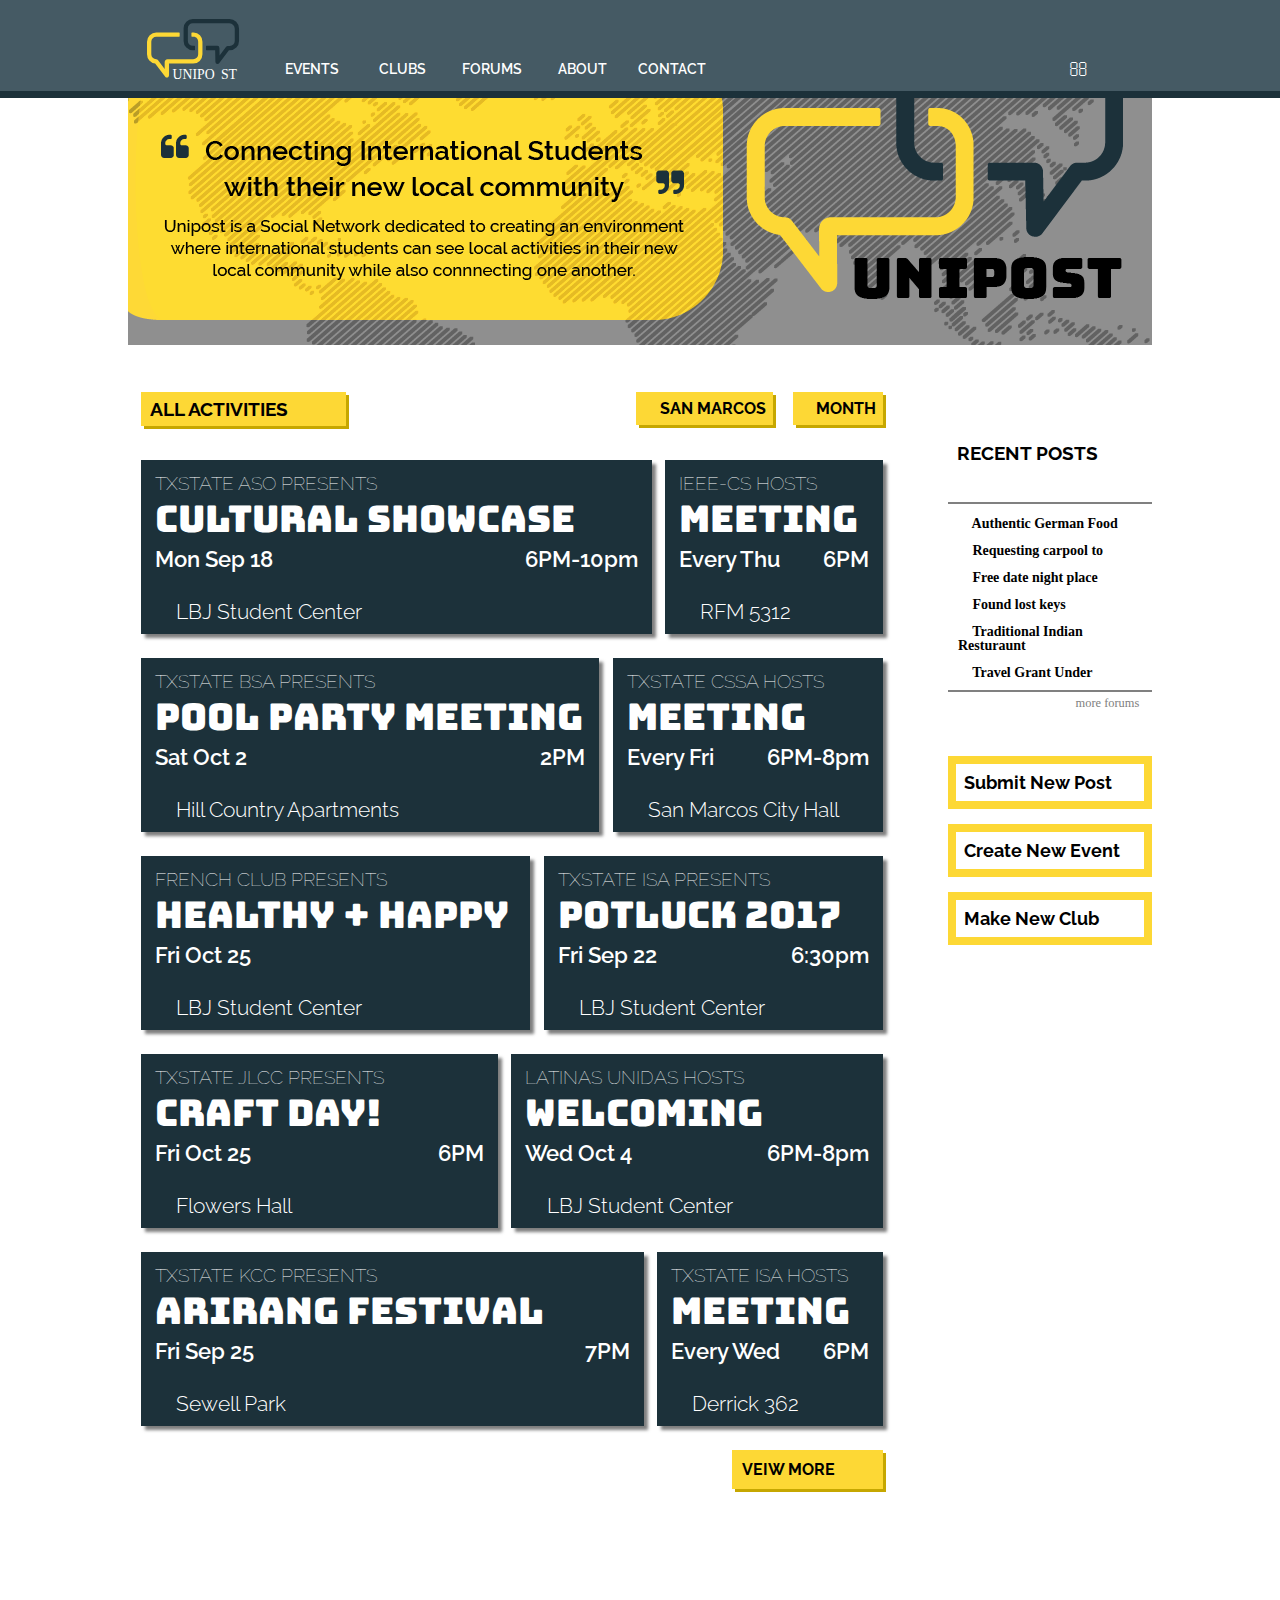
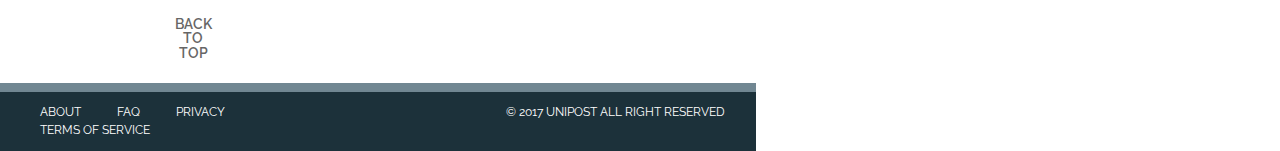
==== index.html @ effe4d54 "Initial Content Aggregation" ====
<!DOCTYPE html>

<html class="no-js">
    <head>
        <meta charset="UTF-8" />
        
        <!--Don't forget to fill these out!-->
        <title>UniPost</title>
        <meta name="UniPost Main Page" content="Unipost connects International Students with their new local community." />
        
        
        <!--Links to the main Style Sheet-->
        <link href="style.css" rel="stylesheet" type="text/css" />

        <!--Links to Font-Awesome css-->
        <link rel="stylesheet" type="text/css" href="font-awesome.min.css">

        <!--Links to Google Fonts-->
        <link href="https://fonts.googleapis.com/css?family=Bungee|Bungee+Hairline|Raleway:100,300,400,500,600,700" rel="stylesheet">
        
        <!--Links to a modernizer JavaScript file that fixes a lot of issues with old browsers-->
        <script src="js/modernizr.js"></script>
        
        <!--Makes the site so it won't scale down on small devices -->
        <meta name="viewport" content="width=device-width, initial-scale=1"/>
    </head>

    <body>

        <div id="wrapper">
            
            <header>
                
                <nav>

                    <a href="index.html"><img src="images/logo.svg" id="logo"></img></a>
                    
                    <ul class="left">
                        <a href="#/"><li>EVENTS</li></a>
                        <a href="#/"><li>CLUBS</li></a>
                        <a href="#/"><li>FORUMS</li></a>
                        <a href="#/"><li>ABOUT</li></a>
                        <a href="#/"><li>CONTACT</li></a>
                    </ul>

                    <ul class="right">
                        <a href="#/"><li><i class="fa fa-search fa-lg"></i></li></a>
                        <a href="#/"><li><i class="fa fa-user fa-lg"></i></li></a>
                    </ul>

                </nav>

            </header>

                
            <div class="hero main"></div>


            <section class="content">
                
                <div class="filter">
                    
                    <div class="type">

                        <select>
                            
                            <option value="">ALL ACTIVITIES </option>
                            <option>ALL EVENTS</option>
                            <option>ALL CLUBS</option>
                            <option>UPCOMING</option>
                            <option>FEATURED</option>

                        </select>

                    </div>

                    <button class="timing"><i class="fa fa-calendar-o"></i> MONTH</button>
                    <button class="local"><i class="fa fa-map-marker"></i> SAN MARCOS</button>

                </div>

                <div class="container">
                    
                    <a class="box three" href="article.html">
                        <h2>TXSTATE ASO PRESENTS</h2>
                        <h1>Cultural Showcase</h1>
                        <h3 class="date">Mon Sep 18</h3><h3 class="time">6PM-10pm</h3>
                        <div class="clear"> </div>
                        <h4><i class="fa fa-map-marker"></i> LBJ Student Center</h4>
                        <div class="star"><i class="fa fa-star-o"></i></div>
                    </a>

                    <a class="box one" href="#/">
                        <h2>IEEE-CS HOSTS</h2>
                        <h1>Meeting</h1>
                        <h3 class="date">Every Thu</h3><h3 class="time">6PM</h3>
                        <div class="clear"></div>
                        <h4><i class="fa fa-map-marker"></i> RFM 5312</h4>
                        <div class="star"><i class="fa fa-star-o"></i></div>
                    </a>

                    <a class="box four" href="#/">
                        <h2>TXSTATE BSA PRESENTS</h2>
                        <h1>Pool Party Meeting</h1>
                        <h3 class="date">Sat Oct 2</h3><h3 class="time">2PM</h3>
                        <div class="clear"></div>
                        <h4><i class="fa fa-map-marker"></i> Hill Country Apartments</h4>
                        <div class="star"><i class="fa fa-star-o"></i></div>
                    </a>

                    <a class="box two" href="#/">
                        <h2>TXSTATE CSSA HOSTS</h2>
                        <h1>Meeting</h1>
                        <h3 class="date">Every Fri</h3><h3 class="time">6PM-8pm</h3>
                        <div class="clear"></div>
                        <h4><i class="fa fa-map-marker"></i> San Marcos City Hall</h4>
                        <div class="star"><i class="fa fa-star-o"></i></div>
                    </a>

                    <a class="box two" href="#/">
                        <h2>FRENCH CLUB PRESENTS</h2>
                        <h1>Healthy + Happy</h1>
                        <h3 class="date">Fri Oct 25</h3>
                        <div class="clear"></div>
                        <h4><i class="fa fa-map-marker"></i> LBJ Student Center</h4>
                        <div class="star"><i class="fa fa-star-o"></i></div>
                    </a>

                    <a class="box four" href="#/">
                        <h2>TXSTATE ISA PRESENTS</h2>
                        <h1>Potluck 2017</h1>
                        <h3 class="date">Fri Sep 22</h3><h3 class="time">6:30pm</h3>
                        <div class="clear"></div>
                        <h4><i class="fa fa-map-marker"></i> LBJ Student Center</h4>
                        <div class="star"><i class="fa fa-star-o"></i></div>
                    </a>

                    <a class="box two" href="#/">
                        <h2>TXSTATE JLCC PRESENTS</h2>
                        <h1>Craft Day!</h1>
                        <h3 class="date">Fri Oct 25</h3><h3 class="time">6PM</h3>
                        <div class="clear"></div>
                        <h4><i class="fa fa-map-marker"></i> Flowers Hall</h4>
                        <div class="star"><i class="fa fa-star-o"></i></div>
                    </a>

                    <a class="box two" href="#/">
                        <h2>LATINAS UNIDAS HOSTS</h2>
                        <h1>Welcoming</h1>
                        <h3 class="date">Wed Oct 4</h3><h3 class="time">6PM-8pm</h3>
                        <div class="clear"></div>
                        <h4><i class="fa fa-map-marker"></i> LBJ Student Center</h4>
                        <div class="star"><i class="fa fa-star-o"></i></div>
                    </a>

                    <a class="box three" href="#/">
                        <h2>TXSTATE KCC PRESENTS</h2>
                        <h1>Arirang Festival</h1>
                        <h3 class="date">Fri Sep 25</h3><h3 class="time">7PM</h3>
                        <div class="clear"></div>
                        <h4><i class="fa fa-map-marker"></i> Sewell Park</h4>
                        <div class="star"><i class="fa fa-star-o"></i></div>
                    </a>

                    <a class="box one" href="#/">
                        <h2>TXSTATE ISA HOSTS</h2>
                        <h1>Meeting</h1>
                        <h3 class="date">Every Wed</h3><h3 class="time">6PM</h3>
                        <div class="clear"></div>
                        <h4><i class="fa fa-map-marker"></i> Derrick 362</h4>
                        <div class="star"><i class="fa fa-star-o"></i></div>
                    </a>


                </div>

                <div class="bottom-bar">

                    <button class="next-page">VEIW MORE <i class="fa fa-angle-right fa-lg"></i></button>

                </div>

            </section>

            <div class="sidebar main">

                <aside class="other">
                    
                    <div class="forum" href="#/">

                        <select>
                        
                            <option>RECENT POSTS <i class="fa fa-chevron-down"></option>

                        </select>                             

                    </div>

                    <ul class="postings">
                        
                        <li><a href="#/"><i class="fa fa-question-circle"></i> Authentic German Food</a></li>
                        <li><a href="#/"><i class="fa fa-question-circle"></i> Requesting carpool to</a></li>
                        <li><a href="#/"><i class="fa fa-question-circle"></i> Free date night place</a></li>
                        <li><a href="#/"><i class="fa fa-exclamation-circle"></i> Found lost keys</a></li>
                        <li><a href="#/"><i class="fa fa-question-circle"></i> Traditional Indian Resturaunt</a></li>
                        <li><a href="#/"><i class="fa fa-exclamation-circle"></i> Travel Grant Under</a></li>

                    </ul>

                    <a class="listings" href="#/">more forums <i class="fa fa-angle-right"></i></a>

                </aside>

                <aside class="submission">
                    
                    <button class="submit forum">Submit New Post <i class="fa fa-pencil"></i></button>
                    <button class="submit event">Create New Event <i class="fa fa-pencil"></i></button>
                    <button class="submit club">Make New Club <i class="fa fa-pencil"></i></button>

                </aside>

            </div>

            <a id="return" href="#"><i class="fa fa-arrow-circle-up"></i><div class="clear"></div>BACK TO TOP</a>

        </div>

        <footer>

            <ul class="left">
                <li><a href="#/">ABOUT</a></li>
                <li><a href="#/">FAQ</a></li>
                <li><a href="#/">PRIVACY</a></li>                
                <li><a href="#/">TERMS OF SERVICE</a></li>
            </ul>

            <ul class="center">
                <li><a href="#/"><i class="fa fa-facebook fa-lg"></i></a></li>
                <li><a href="#/"><i class="fa fa-twitter fa-lg"></i></a></li>
                <li><a href="#/"><i class="fa fa-instagram fa-lg"></i></a></li>
                <li><a href="#/"><i class="fa fa-envelope fa-lg"></i></a></li>
                <li><a href="#/"><i class="fa fa-phone fa-lg"></i></a></li>
            </ul>

            <p class="rights">&copy 2017 UNIPOST ALL RIGHT RESERVED</p>


        </footer>
    
    </body>

    <script src="https://ajax.googleapis.com/ajax/libs/jquery/3.2.1/jquery.min.js"></script>

    <script type="text/javascript" src="js/actions.js"></script>
</html>
---- style.css ----
/* http://meyerweb.com/eric/tools/css/reset/ 
   v2.0 | 20110126
   License: none (public domain)
*/

html, body, div, span, applet, object, iframe,
h1, h2, h3, h4, h5, h6, p, blockquote, pre,
a, abbr, acronym, address, big, cite, code,
del, dfn, em, img, ins, kbd, q, s, samp,
small, strike, strong, sub, sup, tt, var,
b, u, i, center,
dl, dt, dd, ol, ul, li,
fieldset, form, label, legend,
table, caption, tbody, tfoot, thead, tr, th, td,
article, aside, canvas, details, embed, 
figure, figcaption, footer, header, hgroup, 
menu, nav, output, ruby, section, summary,
time, mark, audio, video {
	margin: 0;
	padding: 0;
	border: 0;
	font-size: 100%;
	font: inherit;
	vertical-align: baseline;
}
/* HTML5 display-role reset for older browsers */
article, aside, details, figcaption, figure, 
footer, header, hgroup, menu, nav, section {
	display: block;
}
body {
	line-height: 1;
}
ol, ul {
	list-style: none;
}
blockquote, q {
	quotes: none;
}
blockquote:before, blockquote:after,
q:before, q:after {
	content: '';
	content: none;
}
table {
	border-collapse: collapse;
	border-spacing: 0;
}
/* End of Meyer Reset CSS */

img {
	max-width: 100%; /*makes images scale with flexible grids*/
	display: block; /*removes tiny space added in some browsers below images */
}

html,body {
	font-family: 'Raleway', sans-serif;
}

a {
	text-decoration: none;
	text-decoration-line: none;
	text-decoration-color: inherit;
}

a:visited {
	text-decoration: none;
	text-decoration-line: none;
	color: inherit;
}

/* IE11 hide native button */
select::-ms-expand {
display: none;
}

#wrapper {
	max-width: 1024px;
	height: auto;
	position: relative;
	margin: 0 auto 0 auto;
}

/* Typography */

h1 {
	font-family: 'Bungee', sans-serif;
	font-size: 2.3rem;
}

h2 {
	font-family: 'Raleway', sans-serif;
	font-weight: 100;
	font-size: 1.2rem;
}

h3 {
	font-family: 'Raleway', sans-serif;
	font-weight: 600;
	font-size: 1.4rem;
}

h4 {
	font-family: 'Raleway', sans-serif;
	font-weight: 300;
	font-size: 1.3rem;
}

/* Header and Nav*/

header {
	border-bottom: 7px solid #1C313A;
	background-color: #455A64;
	display: inline-block;
	position: fixed;
	top: 0;
	left: 0;
	width: 100%;
	height: 91px;

}

header nav {
	max-width: 1024px;
	margin: 0 auto;

}

header #logo {
	display: inline-block;
	width: 106px;
	float: left;
	margin-left: 1.2rem;
	margin-top: 1.2rem;
}

header nav .left {
	display: inline-block;
	float: left;
	margin-top: 3.8rem;
	margin-left: 1rem;
}

header nav .left a {
	display: inline-block;
	width: 86px;
	height: 20px;
	text-align: center;
	font-family: 'Raleway', sans-serif;
	font-weight: 600;
	font-size: .9rem;
	color: white;
	text-decoration: none;
}

header nav .left a:hover {
	border-bottom: 9px solid #FDD835;
	color: #FDD835;
}

header nav .right {
	display: inline-block;
	float: right;
	margin-top: 3.8rem;
	margin-right: 1rem;
}

header nav .right a {
	display: inline-block;
	height: 20px;
	padding: 0 5px 0 5px;
	margin-left: .875rem;
	text-align: center;
	font-family: 'Raleway', sans-serif;
	font-weight: 600;
	font-size: .9rem;
	color: white;
	text-decoration: none;
}

header nav .right a:hover {
	border-bottom: 9px solid #FDD835;
	color: #FDD835;
}

/* Hero*/

.hero.main {
	display: inline-block;
	width: 100%;
	height: 345px;
	margin-bottom: 2.75rem;
	background-image: url('images/hero.png');
	background-origin: content-box;
}

.hero.article {
	display: inline-block;
	width: 100%;
	height: 345px;
	margin-top: 50px;
	margin-bottom: .75rem;
	background-image: url('images/hero-article.png');
	background-origin: content-box;
}

.hero.article .hero.info {
	padding-left: 30px;
	padding-top: 80px;
	color: white;
}

.hero.article .hero.info i {
	display: inline-block;
}

.hero.article .hero.info h2 {
	font-weight: 200;
	letter-spacing: .2em;
}

.hero.article .hero.info h1 {
	font-size: 3.5rem;
	color: #FDD835;
	margin-bottom: .3em;
}

.hero.article .hero.info .time {
	display: inline-block;
}

.hero.article .hero.info .time i.fa {
	font-size: 1.8rem;
	color: #FDD835;
}

.hero.article .hero.info .time h3 {
	display: inline-block;
	margin-right: 5rem;
	margin-left: 10px;
	font-size: 1.8em;
}

.hero.article .hero.info .local {
	margin-top: .8em;
}

.hero.article .hero.info .local i {
	display: inline-block;
	font-size: 1.8rem;
	margin-right: 10px;
	color: #FDD835;
}

.hero.article .hero.info .local h4 {
	display: inline-block;
}

.hero.article .hero.info .social {
	display: inline-block;
	margin-right: 5rem;
	margin-top: .8rem;
}

.hero.article .hero.info .social i {
	display: inline-block;
}

.hero.article .hero.info .social h4 {
	display: inline-block;
}

.hero.article .hero.info .star {
	font-size: 1.8rem;
	margin-top: .8rem;
}

.hero.article .hero.info .star:hover {
	content: "\f006";
	cursor: pointer;
	color: #FDD835;
}

/* Main Content*/

section.content {
	width: 73.75%;
	display: inline-block;
	margin-bottom: 5rem;
}

section.content button.info {
	display: inline-block;
	font-family: 'Raleway', sans-serif;
	font-weight: 500;
	font-size: 1.2em;
	color: #718792;
	border: none;
	background: transparent;
	padding: 0 15px 0 15px;
	margin-left: 1.825rem;
}

section.content button.info:hover {
	cursor: pointer;
	color: #455A64;
}

section.content article {
	font-family: 'Raleway', sans-serif;
	font-weight: 400;
	font-size: 1.15rem;
	line-height: 1.5em;
	margin-top: 1.5rem;
	margin-left: 1.825rem;
}

section.content article p {
	margin-bottom: 1.2rem;
}

section.content article b {
	font-weight: 600;
}

section.content article ol {
	list-style-type: disc;
	margin-left: 2.65rem;
	margin-bottom: 1.5rem;
}

section.content .respond {
	border-top: 2px solid gray;
	padding: 1.825rem;
	margin-bottom: 1.825rem;
}

section.content .respond form.response {
	display: inline-block;
	width: 95%;
	height: 235px;
	background-color: #E6E6E6;
	border: 2px solid #1C313A;
	color: #1C313A;
	padding: 10px;
}

section.content .respond form.response input#post-response {
	font-family: 'Raleway', sans-serif;
	font-weight: 500;
	font-size: 1rem;
	background: transparent;
	border: none;
	width: 100%;
	height: 80%;
}

section.content .respond form.response button {
	background-color: #FDD835;
	border: none;
	float: right;
	font-family: 'Raleway', sans-serif;
	font-weight: 700;
	font-size: 1.2rem;
	padding: 10px;
}

section.content .respond form.response button:hover {
	cursor: pointer;
}

section.content .comments {
	margin-left: 1.825rem;
}

section.content .comments .inner {
	margin-top: 1rem;
}

section.content .comments button:hover {
	cursor: pointer;
}

section.content .comments button.quote {
	background: transparent;
	border: none;
	color: #1C313A;
}

section.content .comments button.quote.collapse {
	color: #718792;
}

section.content .comments .user-info {
	font-size: .775em;
	font-weight: 700;
	padding-top: 1rem;
}

section.content .comments .user-info a {
	margin-right: 5px;
}

section.content .comments .user-info .user {
	color: #455A64;
}

section.content .comments .user-info .info {
	color: #718792;
} 

section.content .comments .user-post .text {
	margin-bottom: 10px;
	margin-top: 10px;
	line-height: 1.3em;
}

section.content .comments .user-post a {
	font-size: .775em;
	font-weight: 600;
	color: #999999;
	margin-right: 5px;
}

section.content .comments ul {
	margin-left: 1.825rem;
}

section.content .comments ul .user-post {
	margin-left: 1.825rem;
}

section.content .comments ul li {
	border-left: 2px solid gray;
	padding-left: 1.25rem;
}

section.content .filter {
	margin-left: .825rem;
	margin-bottom: 1.75rem;
	height: 40px;
}

section.content .filter .type {
	display: inline-block;
	overflow: hidden;
	background: url('images/downchevron.svg') no-repeat right 10px top 5px;
	text-align: left;
	width: 195px;
	padding: 5px;
	border: none;
	background-color: #FDD835;
	box-shadow: 3px 3px rgba(198, 167, 0, 1);
	font-family: 'Raleway', sans-serif;
	font-weight: 700;
	font-size: 1rem;
}

section.content .filter .type select {
	background: transparent;
	font-family: 'Raleway', sans-serif;
	font-weight: 700;
	font-size: 1.2rem;
	border: none;
	width: 120%;
}

section.content .filter .type:hover {
	box-shadow: 2px 2px rgba(198, 167, 0, 1);
	margin-left: 1px;
	margin-top: 1px;
}

section.content .filter .type select:hover {
	cursor: pointer;
}

section.content .filter .type:hover section.content .filter {
	margin-bottom: 1.71rem;
}

section.content .filter button {
	float: right;
	background-color: #FDD835;
	padding: 7px;
	border: none;
	box-shadow: 3px 3px rgba(198, 167, 0, 1);
	font-family: 'Raleway', sans-serif;
	font-weight: 700;
	font-size: 1rem;
	margin-left: 20px;
}

section.content .filter button.local:hover {
	box-shadow: 2px 2px rgba(198, 167, 0, 1);
	margin-left: 1px;
	margin-top: 1px;
}

section.content .filter button.timing:hover {
	box-shadow: 2px 2px rgba(198, 167, 0, 1);
	margin-left: 20px;
	margin-top: 1px;
}

section.content .container {
	display: flex;

	display: -webkit-box;
	display: -moz-box;
	display: -ms-flexbox;
	display: -webkit-flex;

	flex-flow: row;
	flex-wrap: wrap;
	justify-content: space-around;
}

section.content .container .box {
	display: inline-block;
	height: 160px;
	text-decoration: none;
	color: white;
	background-color: #1C313A;
	margin-left: .825rem;
	margin-bottom: 1.5rem;
	padding-left: .875rem;
	padding-top: .875rem;
	box-shadow: 4px 4px 3px rgba(0, 0, 0, .5);
}

section.content .container .box:hover {
	box-shadow: 2px 2px 3px rgba(0, 0, 0, .5);
	margin-left: .85rem;
}

section.content .container .box:hover h1 {
	color: #FDD835;
}

section.content .container .box h1 {
	margin-top: .5rem;
}

section.content .container .box h3 {
	margin-top: .6rem;
}

section.content .container .box .date {
	display: inline-block;
}

section.content .container .box .time {
	display: inline-block;
	float: right;
	margin-right: .875rem;
}

section.content .containter .box .clear {
	clear: both;
}

section.content .container .box h4 {
	display: inline-block;
	margin-top: 2rem;
}

section.content .container .box .star {
	font-size: 1.8rem;
	float: right;
	display: inline-block;
	margin-right: .875rem;
	margin-top: 1.7rem;
}

section.content .container .box.one {
	flex: 1 1 auto;
}

section.content .container .box.two {
	flex: 2 1 auto;
}

section.content .container .box.three {
	flex: 3 1 auto;
}

section.content .container .box.four {
	flex: 4 1 auto;
}

section.content .bottom-bar {
	height: 42px;
}

section.content button.next-page {
	width: 20%;
	display: inline-block;
	float: right;
	text-align: left;
	padding: 10px;
	border: none;
	background-color: #FDD835;
	box-shadow: 3px 3px rgba(198, 167, 0, 1);
	font-family: 'Raleway', sans-serif;
	font-weight: 700;
	font-size: 1rem;
}

section.content button.next-page .fa {
	float: right;
}

section.content button.next-page:hover {
	box-shadow: 2px 2px rgba(198, 167, 0, 1);
	margin-left: 1px;
	margin-top: 1px;
}

/* Siderbar*/

.sidebar {
	float: right;
	display: inline-block;
	width: 204px;
	margin-top: 2.75rem;
	margin-left: 3.8rem;
}

.fixed {
	position: fixed;
	top: 90px;
}

.sidebar aside.other {
	display: inline-block;

}

.sidebar aside.other .forum {
	overflow: hidden;
	width: 90%;
	background: url('images/downchevron.svg') no-repeat right center;
	padding: 5px;
}

.sidebar aside.other .forum select {
	background: transparent;
	font-family: 'Raleway', sans-serif;
	font-weight: 700;
	font-size: 1.2rem;
	border: none;
	width: 120%;
}

.sidebar aside.other .forum select:hover {
	cursor: pointer;
}

.sidebar aside.other .more {
	font-family: 'Raleway', sans-serif;
	font-weight: 700;
	font-size: 1.2rem;
	width: 120%;
	margin-bottom: 5px;
}

.sidebar aside.other a .more {
	text-decoration: none;
	color: black;
}

.sidebar aside.other a .more:hover {
	color: #FDD835;
}

.sidebar aside.other ul.postings {
	font-size: .875em;
	font-weight: 600;
	border-top: 2px solid gray;
	border-bottom: 2px solid gray;
	padding: 5px;
}

.sidebar aside.other ul.postings li {
	padding: 5px;
	margin-top: 3px;
}

.sidebar aside.other ul.postings li:hover {
	background-color: #FDD835;
}

.sidebar aside.other ul.postings li a {
	color: black;
	overflow: hidden;
	height: 16px;
}

.sidebar aside.other a.listings {
	color: gray;
	float: right;
	font-size: .775rem;
	padding-top: 5px;
}

.sidebar aside.submission {
	margin-top: 1rem;
	display: inline-block;
}

.sidebar aside.submission button.submit {
	text-align: left;
	border: 8px solid #FDD835;
	background: transparent;
	width: 100%;
	font-family: 'Raleway', sans-serif;
	font-weight: 700;
	font-size: 1.1rem;
	padding: 8px;
	margin-top: 15px;
}

.sidebar aside.submission button.submit:hover {
	background-color: #FDD835;
}

.sidebar aside.submission button.submit .fa {
	float: right;
}

/* Footer*/ 

a#return {
	font-family: 'Raleway', sans-serif;
	font-weight: 600;
	font-size: .9em;
	color: #666666;
	text-align: center;
	display: inline-block;
	margin: 1em 43% .5em 43%;
	text-decoration: none;
}

footer {
	bottom: 0px;
	width: 100%;
	background-color: #1C313A;
	border-top: 9px solid #718792;
	height: 3rem;
	bottom: 0;
	padding-top: .875em;
	display: flex;
	flex-flow: row;
	justify-content: space-around;
	font-family: 'Raleway', sans-serif;
	font-size: .75em;
	font-weight: 400;
	line-height: 1.5em;
	color: white;
}

footer .left {
	flex: 1 30%;
	margin-left: 5.27343%;
}

footer .left li {
	display: inline-block;
	margin-right: 2.75em;
}

footer .left li a {
	color: white;
}

footer .center {
	flex: .5 20%;
	margin-left: 4.5em;
}

footer .center li {
	display: inline-block;
	margin-right: .75em;
}

footer .center li a {
	color: white;
}

footer .rights {
	flex: 1 30%;
}
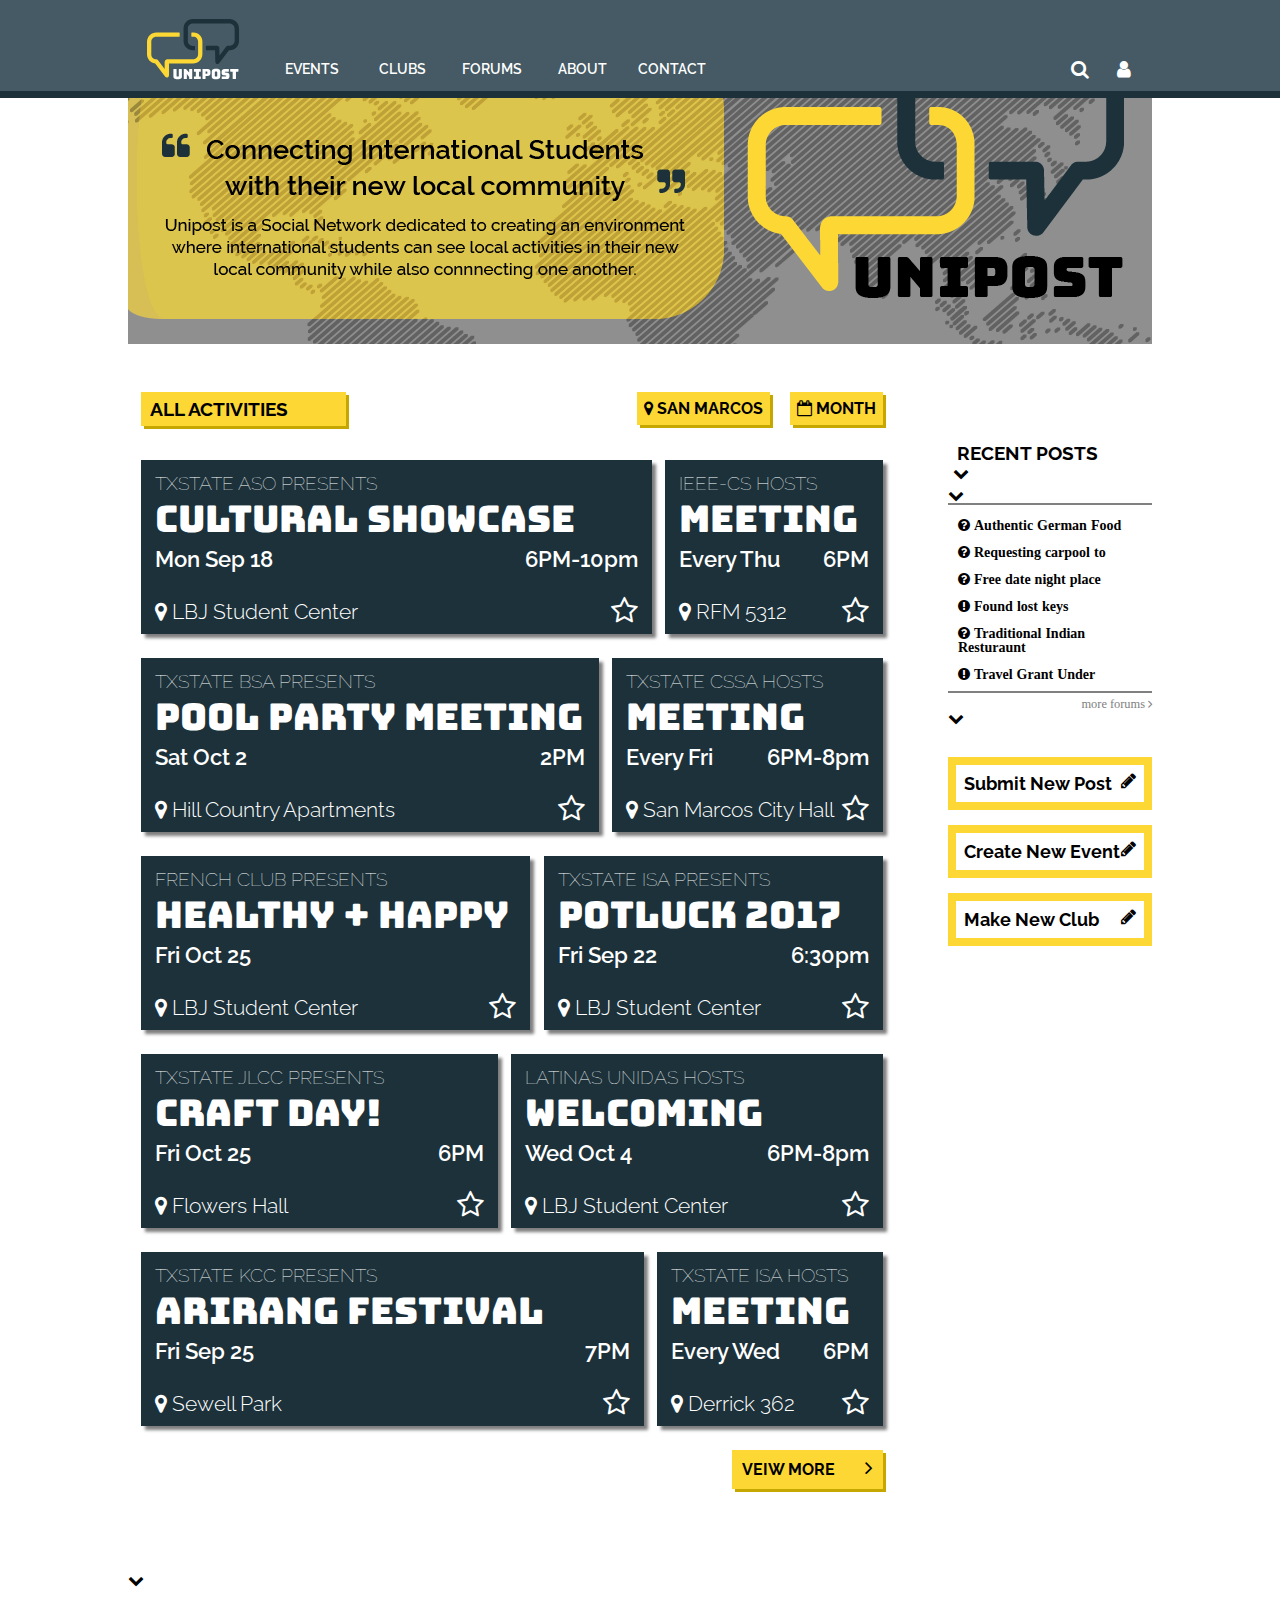
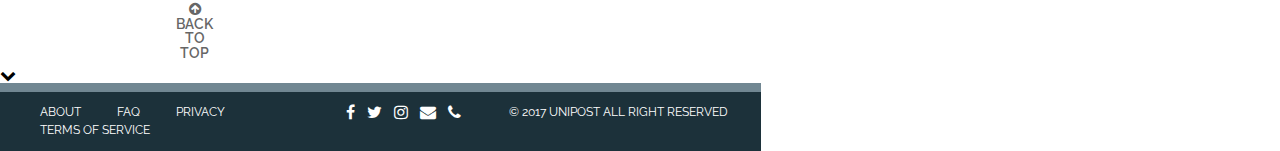
==== commit 50e88da3: "Fixes loading error with FontAwesome package" ====
--- a/index.html
+++ b/index.html
@@ -13,7 +13,7 @@
         <link href="style.css" rel="stylesheet" type="text/css" />
 
         <!--Links to Font-Awesome css-->
-        <link rel="stylesheet" type="text/css" href="font-awesome.min.css">
+        <link rel="stylesheet" type="text/css" href="font-awesome-4.7.0/css/font-awesome.min.css">
 
         <!--Links to Google Fonts-->
         <link href="https://fonts.googleapis.com/css?family=Bungee|Bungee+Hairline|Raleway:100,300,400,500,600,700" rel="stylesheet">
--- a/style.css
+++ b/style.css
@@ -792,5 +792,5 @@
 	flex: 1 30%;
 }
 
-
-
+@media screen and {}
+
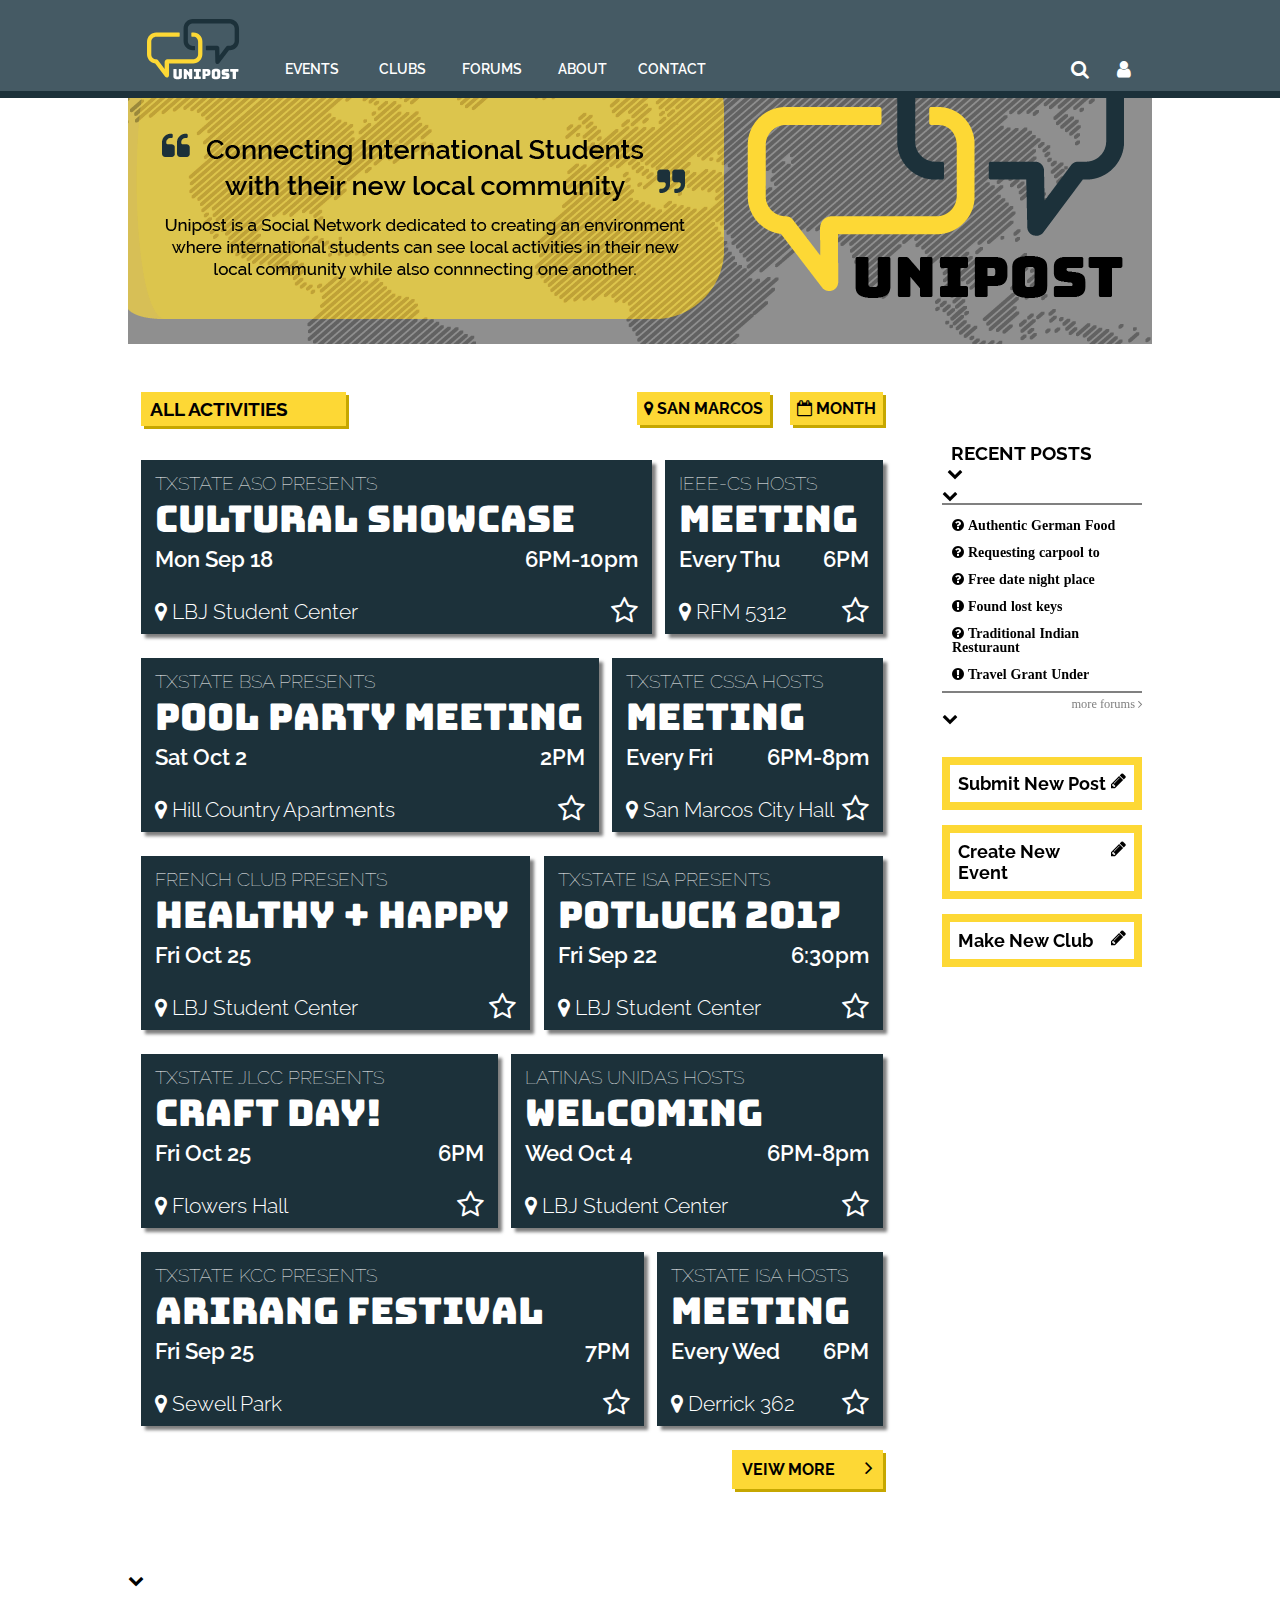
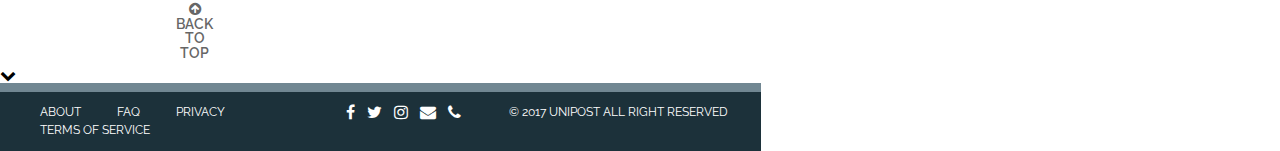
==== commit b2bde6b0: "Adds media queries for tablet and relevant styling" ====
--- a/index.html
+++ b/index.html
@@ -213,9 +213,9 @@
 
                 <aside class="submission">
                     
-                    <button class="submit forum">Submit New Post <i class="fa fa-pencil"></i></button>
-                    <button class="submit event">Create New Event <i class="fa fa-pencil"></i></button>
-                    <button class="submit club">Make New Club <i class="fa fa-pencil"></i></button>
+                    <button class="submit forum"><i class="fa fa-pencil"></i></button>
+                    <button class="submit event"><i class="fa fa-pencil"></i></button>
+                    <button class="submit club"><i class="fa fa-pencil"></i></button>
 
                 </aside>
 
@@ -251,5 +251,4 @@
 
     <script src="https://ajax.googleapis.com/ajax/libs/jquery/3.2.1/jquery.min.js"></script>
 
-    <script type="text/javascript" src="js/actions.js"></script>
 </html>
--- a/style.css
+++ b/style.css
@@ -117,7 +117,7 @@
 	left: 0;
 	width: 100%;
 	height: 91px;
-
+	z-index: 10;
 }
 
 header nav {
@@ -595,6 +595,7 @@
 
 section.content button.next-page {
 	width: 20%;
+	min-width: 120px;
 	display: inline-block;
 	float: right;
 	text-align: left;
@@ -622,14 +623,12 @@
 .sidebar {
 	float: right;
 	display: inline-block;
-	width: 204px;
+	width: 200px;
 	margin-top: 2.75rem;
-	margin-left: 3.8rem;
-}
-
-.fixed {
-	position: fixed;
-	top: 90px;
+	margin-left: 3.4rem;
+	margin-right: 10px;
+	position: sticky;
+	top: 150px;
 }
 
 .sidebar aside.other {
@@ -719,6 +718,18 @@
 	font-size: 1.1rem;
 	padding: 8px;
 	margin-top: 15px;
+}
+
+.sidebar aside.submission button.submit.forum::after {
+	content: 'Submit New Post ';
+}
+
+.sidebar aside.submission button.submit.event::after {
+	content: 'Create New Event ';
+}
+
+.sidebar aside.submission button.submit.club::after {
+	content: 'Make New Club ';
 }
 
 .sidebar aside.submission button.submit:hover {
@@ -792,5 +803,84 @@
 	flex: 1 30%;
 }
 
-@media screen and {}
-
+/* Tablet*/
+
+@media screen and (max-width: 1010px) {
+
+	header nav .right {
+		margin-right: .5rem;
+	}
+
+	header nav .right a {
+		margin-left: .5rem;
+	}
+
+	.sidebar.main {
+		margin: 0 1.5rem 0 0;
+		top: 90px;
+		width: 17%;
+		min-width: 140px;
+		position: sticky;
+		float: right;
+	}
+
+	.sidebar.main aside.other {
+		display: none;
+	}
+
+	.sidebar {
+		position: relative;
+		width: 90%;
+		top: unset;
+		float: unset;
+		margin: 0 3rem 0 3rem;
+	}
+
+	.sidebar aside.other {
+		position: relative;
+		display: inline;
+	}
+
+	.sidebar aside.other ul.postings {
+		display: flex;
+
+		display: -webkit-box;
+		display: -moz-box;
+		display: -ms-flexbox;
+		display: -webkit-flex;
+
+		flex-flow: row;
+		justify-content: space-around;
+	}
+
+	.sidebar aside.other ul.postings li {
+		flex: 1 1 auto;
+		font-size: 1rem;
+		font-weight: 600;
+	}
+
+
+	.sidebar aside.submission button.submit {
+		width:80% ;
+	}
+
+	.sidebar aside.submission button.submit.forum::after {
+	content: 'Forum ';
+	}
+
+	.sidebar aside.submission button.submit.event::after {
+		content: 'Event ';
+	}
+
+	.sidebar aside.submission button.submit.club::after {
+		content: 'Club ';
+	}
+
+}
+
+/* Mobile*/
+
+@media screen and (max-width: 670px) {
+	
+}
+
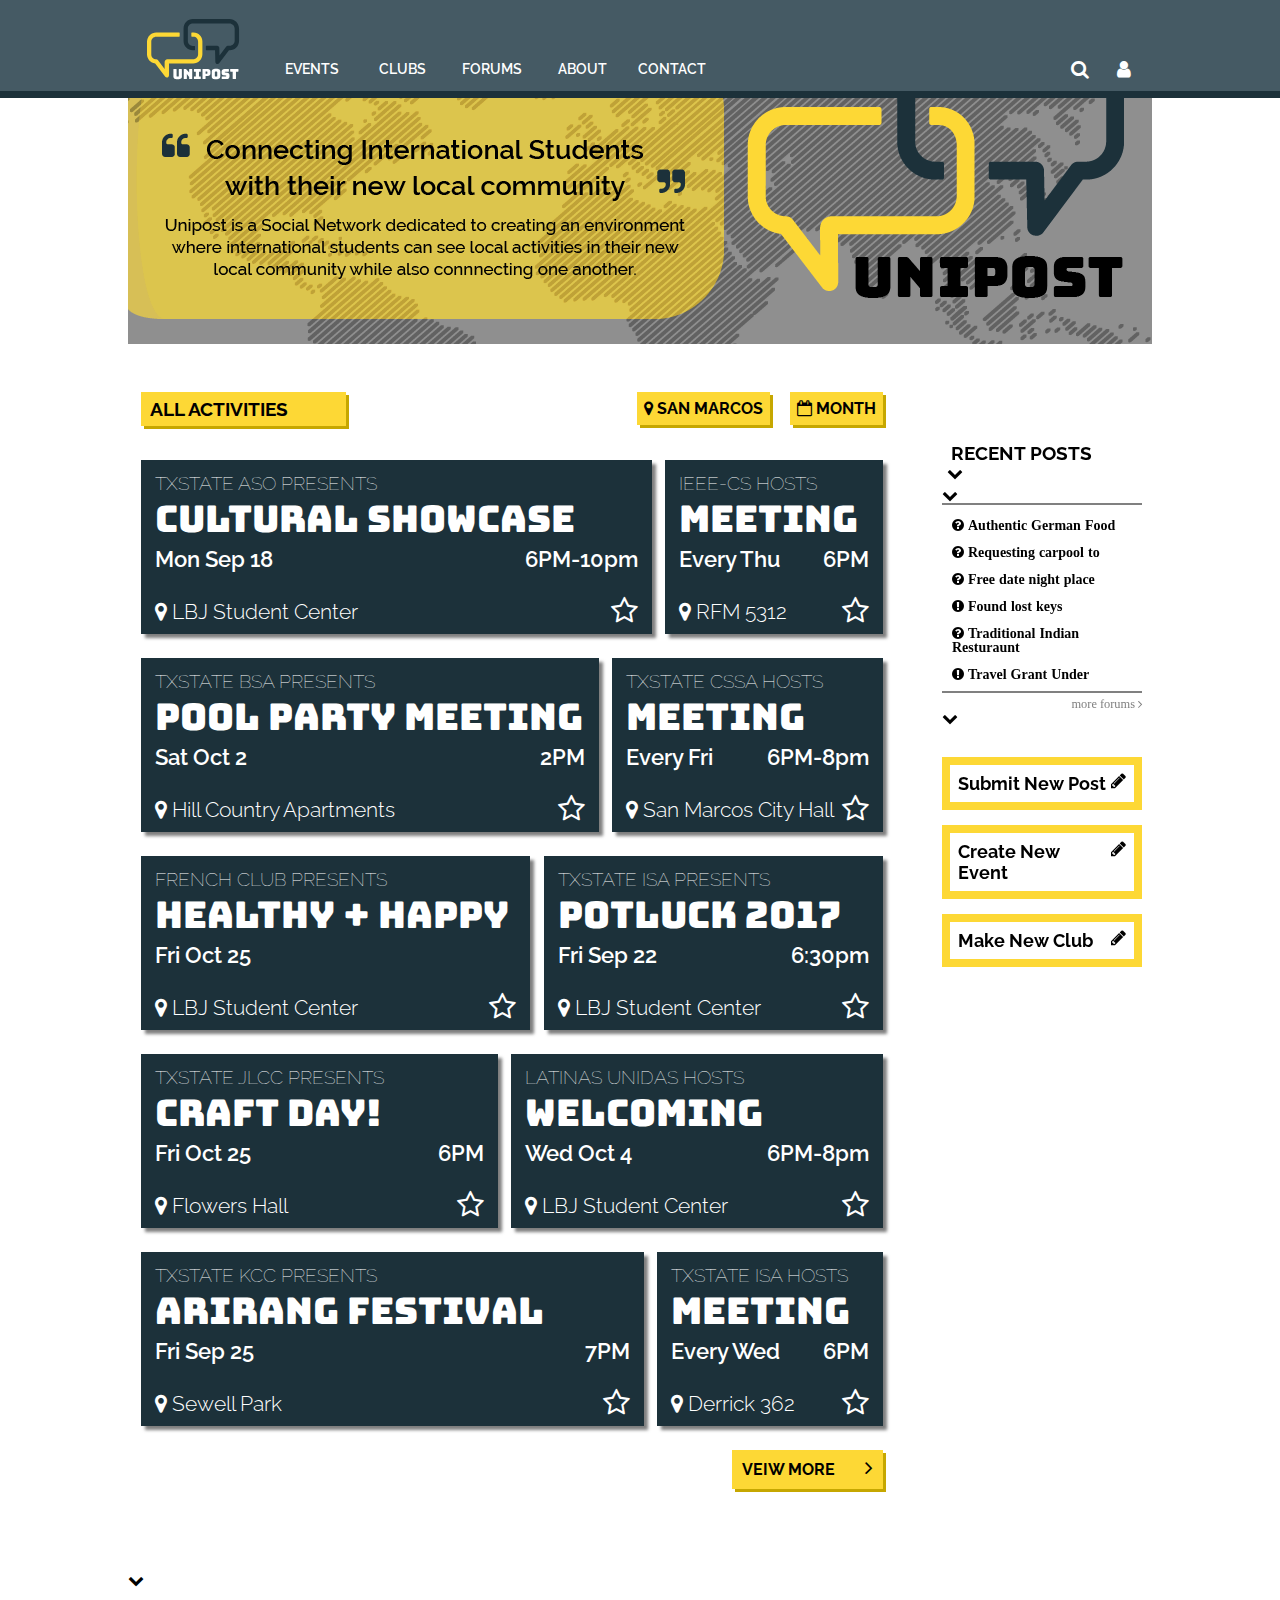
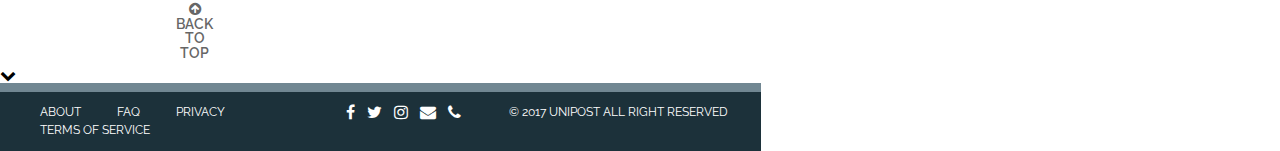
==== commit 1a08b628: "Add mobile breakpoints and styling." ====
--- a/index.html
+++ b/index.html
@@ -33,12 +33,16 @@
                 
                 <nav>
 
-                    <a href="index.html"><img src="images/logo.svg" id="logo"></img></a>
+                    <a id="mobile-menu"></a>
+
+                    <a id="logo" href="index.html"></a>
+
+                    <a id="mobile-post"></a>
                     
                     <ul class="left">
-                        <a href="#/"><li>EVENTS</li></a>
-                        <a href="#/"><li>CLUBS</li></a>
-                        <a href="#/"><li>FORUMS</li></a>
+                        <a class="mobile selected" href="#/"><li>EVENTS</li></a>
+                        <a class="mobile" href="#/"><li>CLUBS</li></a>
+                        <a class="mobile" href="#/"><li>FORUMS</li></a>
                         <a href="#/"><li>ABOUT</li></a>
                         <a href="#/"><li>CONTACT</li></a>
                     </ul>
--- a/style.css
+++ b/style.css
@@ -126,12 +126,25 @@
 
 }
 
-header #logo {
+header nav a#mobile-menu {
+	display: none;
+}
+
+header nav a#logo {
 	display: inline-block;
 	width: 106px;
+	height: 75px;
 	float: left;
 	margin-left: 1.2rem;
 	margin-top: 1.2rem;
+}
+
+header nav a#logo:after {
+	content: url('images/logo.svg');
+}
+
+header nav a#mobile-post {
+	display: none;
 }
 
 header nav .left {
@@ -881,6 +894,161 @@
 /* Mobile*/
 
 @media screen and (max-width: 670px) {
+
+	header {
+		height: 50px;
+	}
+
+	header nav {
+		display: flex;
+		flex-flow: row;
+		justify-content: space-around;
+	}
+
+	header nav a#mobile-menu {
+		display: inline-block;
+		flex: 0 0 auto;
+		margin-top: .875rem;
+	}
+
+	header nav a#mobile-menu:after {
+		font-family: 'FontAwesome';
+		font-size: 170%;
+		content: "\f0c9";
+		color: #e6e6e6;
+	}
+
+	header nav a#logo {
+		flex: 0 0 106px;
+		margin-left: 0;
+	}
+
+	header nav a#logo:after {
+		content: url('images/mobile-logo.svg');
+	}
+
+	header nav a#mobile-post {
+		display: inline-block;
+		flex: 0 0 auto;
+		margin-top: .875rem;
+	}
+
+	header nav a#mobile-post:after {
+		font-family: 'FontAwesome';
+		font-size: 170%;
+		content: "\f044";
+		color: #e6e6e6;
+	}
+
+	header nav ul.left a, header nav ul.right {
+		display: none;
+	}
+
+	header nav ul.left {
+		position: absolute;
+		width: 100%;
+		float: left;
+		margin-left: 0;
+		margin-top: 3.4rem;
+		height: 38px;
+		display: flex;
+		flex-flow: row;
+		justify-content: space-around;
+	}
+
+	header nav ul.left a.mobile {
+		display: inline-block;
+		flex: 1 1 auto;
+		height: 100%;
+		font-size: 1.2em;
+		font-weight: 700;
+		color: black;
+		background-color: #fdd835;
+	}
+
+	header nav ul.left a.mobile.selected {
+		background-color: white;
+		border: 7px solid #fdd835;
+		border-top: none;
+	}
+
+	header nav ul.left a.mobile li {
+		padding-top: .675rem;
+	}
+
+	div.hero.main, div.hero.article {
+		display: none;
+	}
+
+	section.content {
+		width: 100%;
+		margin-top: 6rem;
+	}
+
+	section.content .filter {
+		display: flex;
+		flex-flow: row;
+		justify-content: space-around;
+		margin-bottom: .675em;
+		margin-left: .875rem;
+		margin-right: .875rem;
+		border-bottom: 1px solid #718792;
+	}
+
+	section.content .filter .type {
+		display: none;
+	}
+
+	section.content .filter button {
+		display: inline-block;
+		flex: 0 0 auto;
+		margin-left: 0;
+		padding: 13px;
+		font-size: 1rem;
+		letter-spacing: .175em;
+		font-weight: 300;
+		color: #718792;
+		background: none;
+		box-shadow: none;
+	}
+
+	section.content .container a.box {
+		color: #1c313a;
+		background-color: white;
+		box-shadow: none;
+		width: 50%;
+		flex: none;
+		width: 90%;
+		margin-left: .875rem;
+		margin-right: .875rem;
+		padding-left: 0;
+		border-bottom: 1px solid #cccccc; 
+		padding-bottom: 1.7rem;
+	}
+
+	section.content .container a.box:hover {
+		box-shadow: none;
+	}
+
+	section.content .container a.box h1 {
+		height: 72px;
+	}
+
+	section.content .container a.box h4 {
+		margin-top: 1rem;
+	}
+
+	section.content .container a.box .star {
+		margin-top: 1rem;
+	}
+
+	section.content .bottom-bar {
+		display: none;
+	}
+
+	.sidebar {
+		display: none;
+	}
 	
 }
 
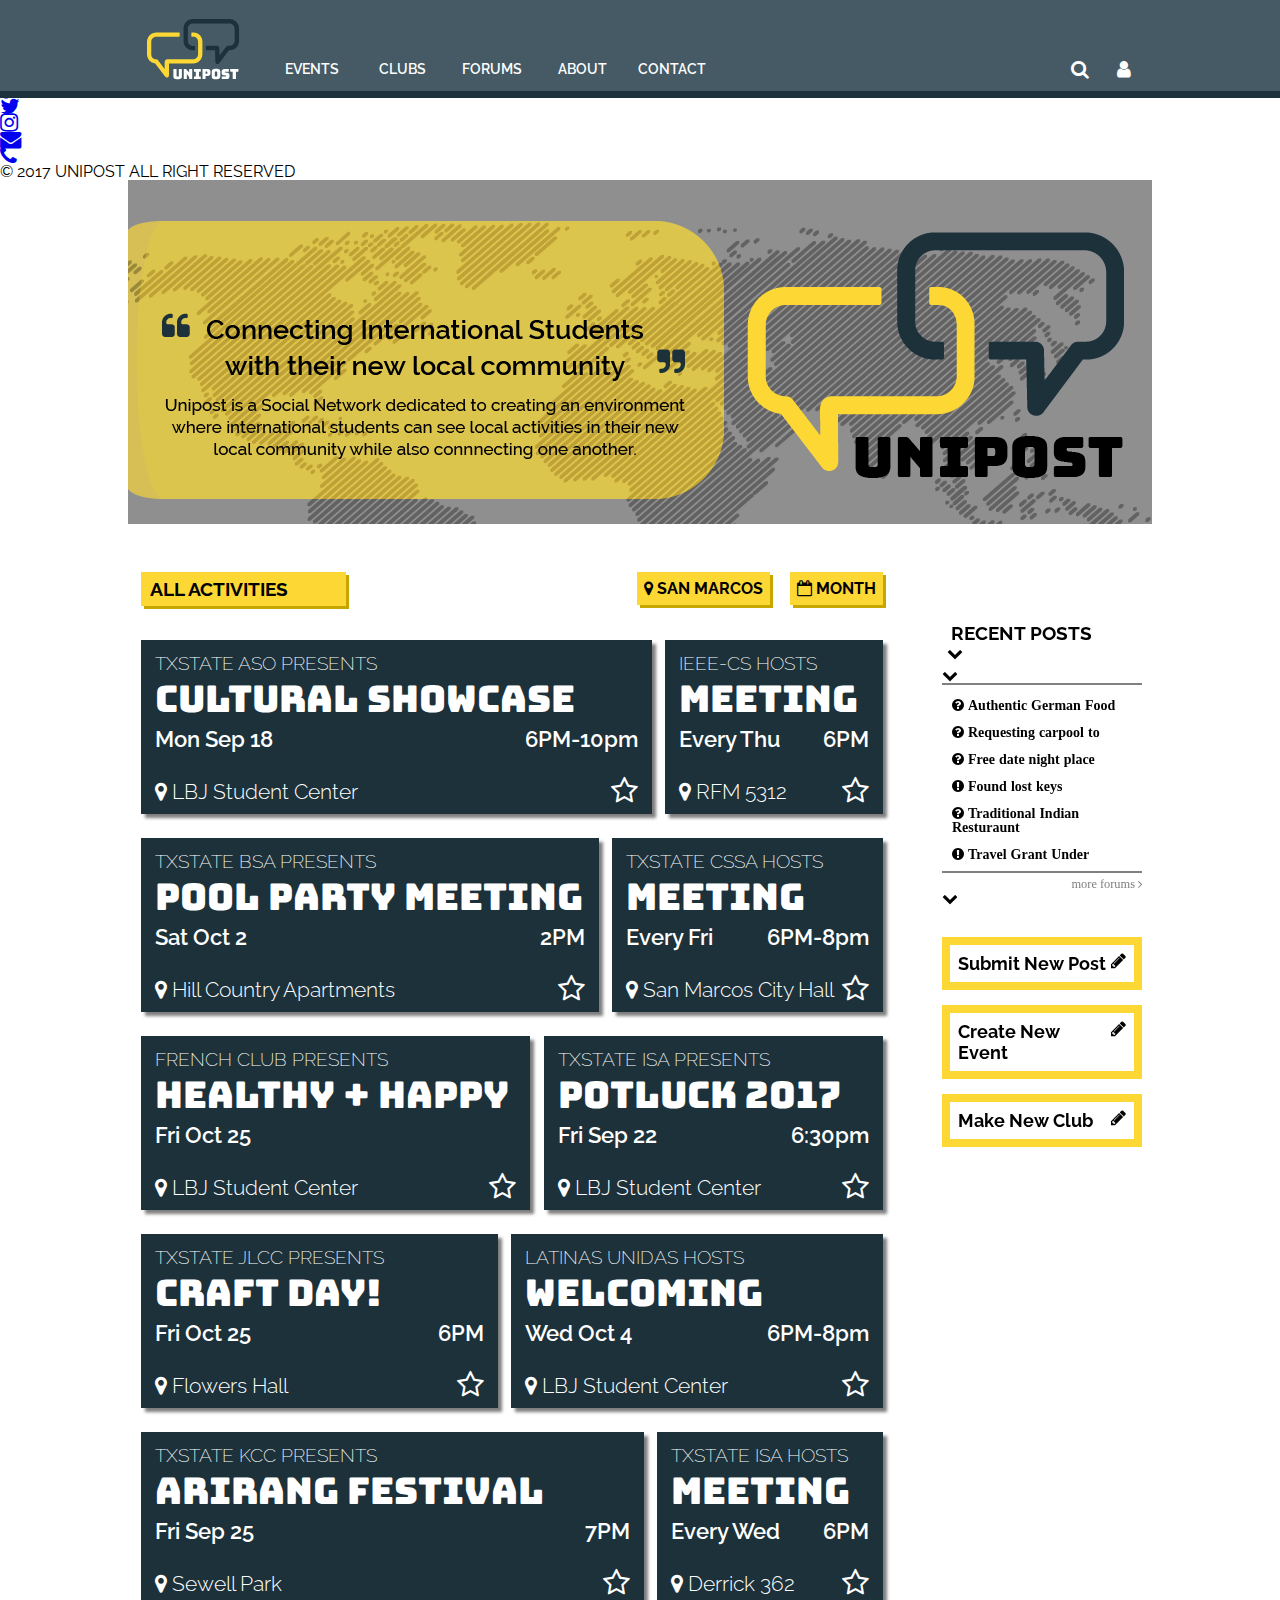
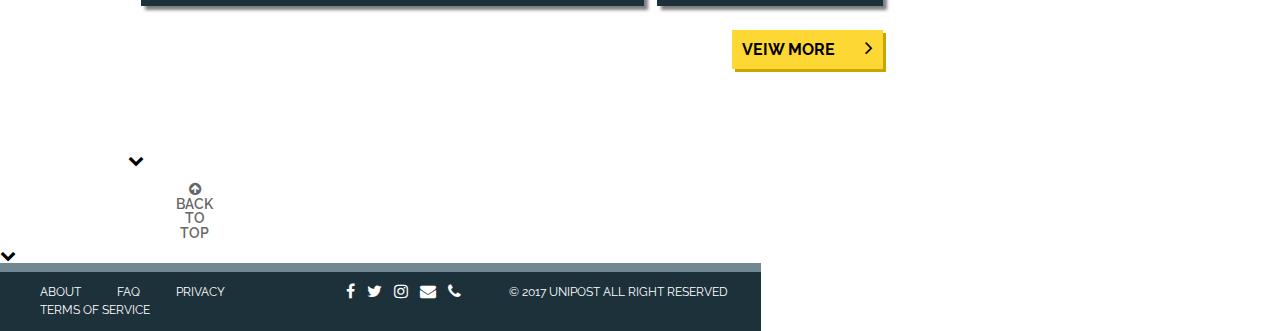
==== commit a8e13f33: "Adds mobile nav interaction." ====
--- a/index.html
+++ b/index.html
@@ -26,6 +26,34 @@
     </head>
 
     <body>
+
+        <div id="mobile-nav">
+
+            <div class="nav-logo">
+                <div class="logo"></div>
+            </div>
+
+            <ul class="nav-buttons">
+
+                <li><i class="fa fa-user fa-lg"></i>PROFILE</li>
+                <li><i class="fa fa-star fa-lg"></i>FAVORITES</li>
+                <li><i class="fa fa-gear fa-lg"></i>SETTINGS</li>
+                <li><i class="fa fa-envelope fa-lg"></i>CONTACT</li>
+                <li><i class="fa fa-search fa-lg"></i>SEARCH</li>
+                
+            </ul>
+
+            <ul class="center">
+                <li><a href="#/"><i class="fa fa-facebook fa-lg"></i></a></li>
+                <li><a href="#/"><i class="fa fa-twitter fa-lg"></i></a></li>
+                <li><a href="#/"><i class="fa fa-instagram fa-lg"></i></a></li>
+                <li><a href="#/"><i class="fa fa-envelope fa-lg"></i></a></li>
+                <li><a href="#/"><i class="fa fa-phone fa-lg"></i></a></li>
+            </ul>
+
+            <p class="rights">&copy 2017 UNIPOST ALL RIGHT RESERVED</p>
+            
+        </div>
 
         <div id="wrapper">
             
@@ -254,5 +282,6 @@
     </body>
 
     <script src="https://ajax.googleapis.com/ajax/libs/jquery/3.2.1/jquery.min.js"></script>
+    <script type="text/javascript" src="js/actions.js"></script>
 
 </html>
--- a/style.css
+++ b/style.css
@@ -90,7 +90,7 @@
 
 h2 {
 	font-family: 'Raleway', sans-serif;
-	font-weight: 100;
+	font-weight: 200;
 	font-size: 1.2rem;
 }
 
@@ -384,6 +384,7 @@
 
 section.content .comments {
 	margin-left: 1.825rem;
+	margin-right: 1rem;
 }
 
 section.content .comments .inner {
@@ -443,7 +444,7 @@
 	margin-left: 1.825rem;
 }
 
-section.content .comments ul li {
+section.content .comments ul.inner li {
 	border-left: 2px solid gray;
 	padding-left: 1.25rem;
 }
@@ -895,6 +896,79 @@
 
 @media screen and (max-width: 670px) {
 
+	#mobile-nav {
+		width: 230px;
+		height: 100%;
+		background-color: #e6e6e6;
+		position: fixed;
+		z-index: 200;
+		transition: transform 0.3s;
+		top: 0;
+		left: 0;
+		transform: translateX(-100%);
+	}
+
+	#mobile-nav .nav-logo {
+		width: 100%;
+		height: 120px;
+		background-color: #455a64;
+	}
+
+	#mobile-nav .nav-logo .logo {
+		width: 60%;
+		margin: auto;
+		padding-top: 1em;
+	}
+
+	#mobile-nav .nav-logo .logo:after {
+		content: url(images/logo.svg);
+	}
+
+	#mobile-nav ul.nav-buttons {
+		font-family: "Bungee Hairline", sans-serif;
+		font-size: 1.5em;
+	}
+
+	#mobile-nav ul.nav-buttons li {
+		text-align: center;
+		padding: 15px;
+		border-bottom: 1px solid #cccccc;
+	}
+
+	#mobile-nav ul.nav-buttons li i {
+		float: left;
+		color: #1c313a;
+	}
+
+	#mobile-nav ul.center {
+		display: flex;
+		flex-flow: row;
+		justify-content: space-between;
+		margin: 0 auto;
+		width: 75%;
+		color: #1c313a;
+		margin-top: 8rem;
+	}
+
+	#mobile-nav p.rights {
+		font-family: 'Raleway', sans-serif;
+		font-size: .75em;
+		color: #1c313a;
+		margin-top: 1em;
+	}
+
+	#mobile-nav.active {
+		transform: translateX(0);
+	}
+
+	#wrapper {
+		transition: transform 0.3s;
+	}
+
+	#wrapper.active {
+		transform: translateX(230px);
+	}
+
 	header {
 		height: 50px;
 	}
@@ -949,7 +1023,7 @@
 		width: 100%;
 		float: left;
 		margin-left: 0;
-		margin-top: 3.4rem;
+		margin-top: 3.5rem;
 		height: 38px;
 		display: flex;
 		flex-flow: row;
@@ -983,6 +1057,10 @@
 	section.content {
 		width: 100%;
 		margin-top: 6rem;
+	}
+
+	section.content button.info {
+		margin-top: 1em;
 	}
 
 	section.content .filter {
@@ -1046,9 +1124,30 @@
 		display: none;
 	}
 
+	section.content article {
+		margin-right: 1.425rem;
+		margin-left: 1.425rem;
+	}
+
+	section.content .respond {
+		display: none;
+	}
+
+	section.content .comments {
+		margin-left: 0;
+	}
+
 	.sidebar {
 		display: none;
 	}
+
+	a#return {
+		display: none;
+	}
+
+	footer {
+		display: none;
+	}
 	
 }
 
